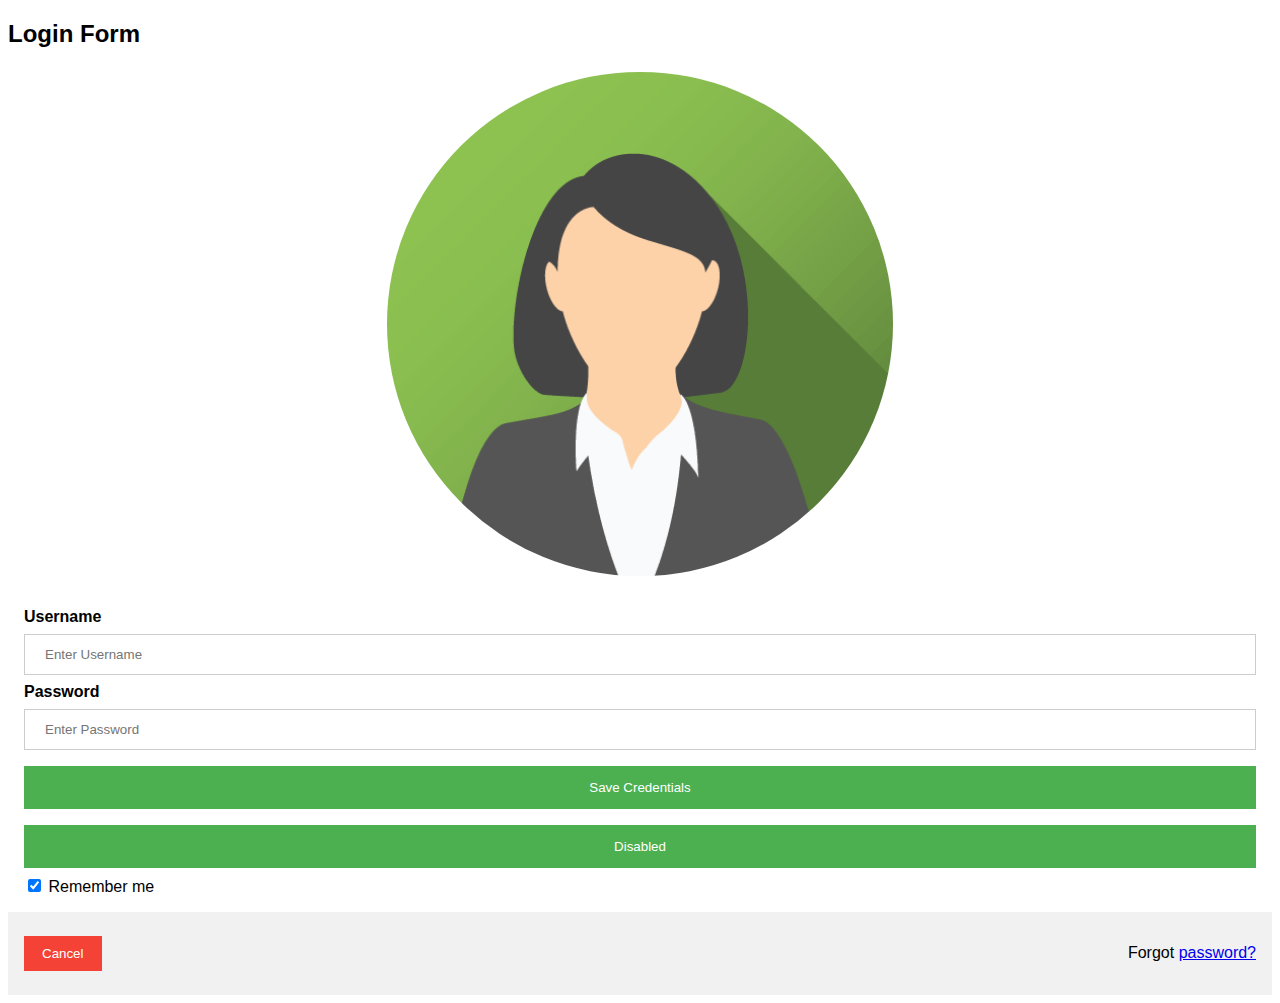
==== popup.html @ f2ef3745 "initial commit" ====
<!DOCTYPE html>
<html>
<head>

<script src="main.js"></script>

<meta name="viewport" content="width=device-width, initial-scale=1">
<style>
body {font-family: Arial, Helvetica, sans-serif;}
form {border: 3px solid #f1f1f1;}

input[type=text], input[type=password] {
  width: 100%;
  padding: 12px 20px;
  margin: 8px 0;
  display: inline-block;
  border: 1px solid #ccc;
  box-sizing: border-box;
}

button {
  background-color: #4CAF50;
  color: white;
  padding: 14px 20px;
  margin: 8px 0;
  border: none;
  cursor: pointer;
  width: 100%;
}

button:hover {
  opacity: 0.8;
}

.cancelbtn {
  width: auto;
  padding: 10px 18px;
  background-color: #f44336;
}

.imgcontainer {
  text-align: center;
  margin: 24px 0 12px 0;
}

img.avatar {
  width: 40%;
  border-radius: 50%;
}

.container {
  padding: 16px;
}

span.psw {
  float: right;
  padding-top: 16px;
}

/* Change styles for span and cancel button on extra small screens */
@media screen and (max-width: 300px) {
  span.psw {
     display: block;
     float: none;
  }
  .cancelbtn {
     width: 100%;
  }
}


.switch {
  position: relative;
  display: inline-block;
  width: 60px;
  height: 34px;
}

.switch input { 
  opacity: 0;
  width: 0;
  height: 0;
}

.slider {
  position: absolute;
  cursor: pointer;
  top: 0;
  left: 0;
  right: 0;
  bottom: 0;
  background-color: #ccc;
  -webkit-transition: .4s;
  transition: .4s;
}

.slider:before {
  position: absolute;
  content: "";
  height: 26px;
  width: 26px;
  left: 4px;
  bottom: 4px;
  background-color: white;
  -webkit-transition: .4s;
  transition: .4s;
}

input:checked + .slider {
  background-color: #2196F3;
}

input:focus + .slider {
  box-shadow: 0 0 1px #2196F3;
}

input:checked + .slider:before {
  -webkit-transform: translateX(26px);
  -ms-transform: translateX(26px);
  transform: translateX(26px);
}

/* Rounded sliders */
.slider.round {
  border-radius: 34px;
}

.slider.round:before {
  border-radius: 50%;
}

</style>
</head>

<body>

<h2>Login Form</h2>

  <div class="imgcontainer">
    <img src="img_avatar2.png" alt="Avatar" class="avatar">
  </div>

  <div class="container">
    <label for="uname"><b>Username</b></label>
    <input type="text" placeholder="Enter Username" id="username" required>

    <label for="psw"><b>Password</b></label>
    <input type="password" placeholder="Enter Password" id="password" required>
        
    <button  id="savebtn">Save Credentials</button>
    <button  id="togglebtn">Disabled</button>

    <label>
      <input type="checkbox" checked="checked" name="remember"> Remember me
    </label>
  </div>
  <div class="container" style="background-color:#f1f1f1">
    <button type="button" class="cancelbtn">Cancel</button>
    <span class="psw">Forgot <a href="#">password?</a></span>
  </div>

</label>
</body>
</html>
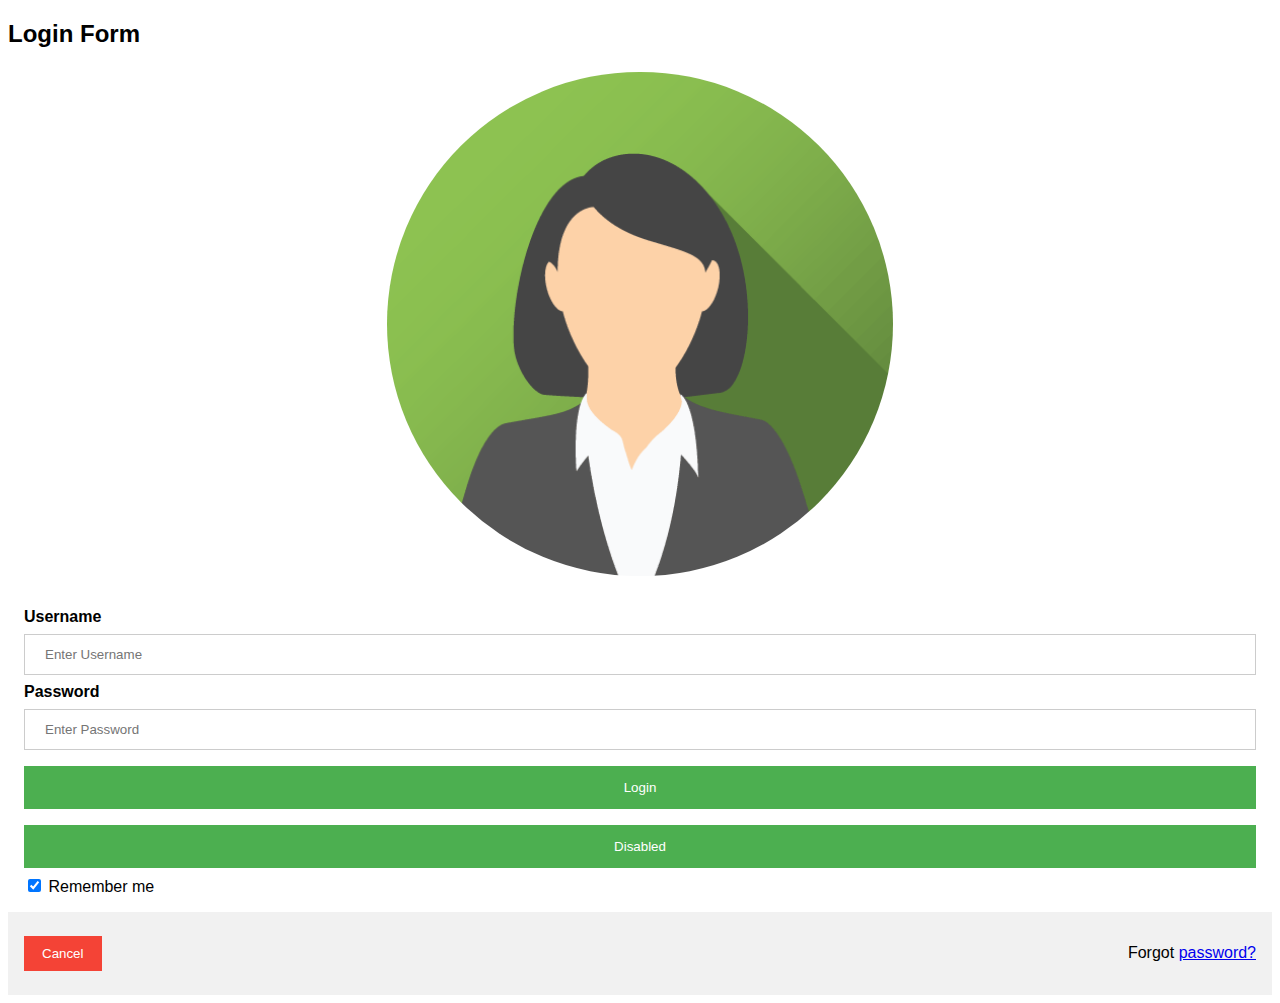
==== commit 91952820: "initial commit" ====
--- a/popup.html
+++ b/popup.html
@@ -147,7 +147,7 @@
     <label for="psw"><b>Password</b></label>
     <input type="password" placeholder="Enter Password" id="password" required>
         
-    <button  id="savebtn">Save Credentials</button>
+    <button  id="loginbtn">Login</button>
     <button  id="togglebtn">Disabled</button>
 
     <label>
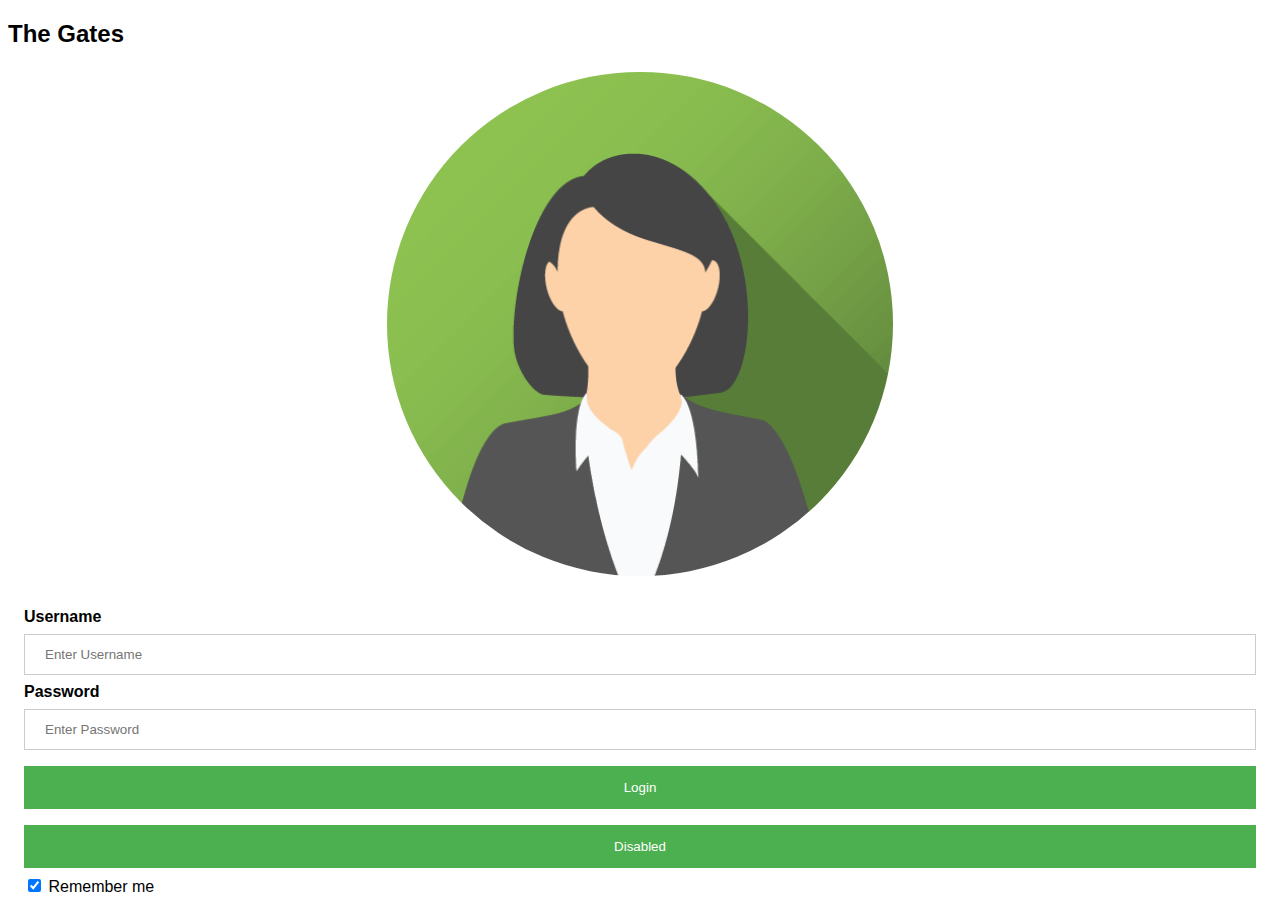
==== commit 9c4db28f: "Resize popup window size" ====
--- a/popup.html
+++ b/popup.html
@@ -2,163 +2,172 @@
 <html>
 <head>
 
-<script src="main.js"></script>
 
-<meta name="viewport" content="width=device-width, initial-scale=1">
-<style>
-body {font-family: Arial, Helvetica, sans-serif;}
-form {border: 3px solid #f1f1f1;}
+    <script src="main.js"></script>
 
-input[type=text], input[type=password] {
-  width: 100%;
-  padding: 12px 20px;
-  margin: 8px 0;
-  display: inline-block;
-  border: 1px solid #ccc;
-  box-sizing: border-box;
-}
-
-button {
-  background-color: #4CAF50;
-  color: white;
-  padding: 14px 20px;
-  margin: 8px 0;
-  border: none;
-  cursor: pointer;
-  width: 100%;
-}
-
-button:hover {
-  opacity: 0.8;
-}
-
-.cancelbtn {
-  width: auto;
-  padding: 10px 18px;
-  background-color: #f44336;
-}
-
-.imgcontainer {
-  text-align: center;
-  margin: 24px 0 12px 0;
-}
-
-img.avatar {
-  width: 40%;
-  border-radius: 50%;
-}
-
-.container {
-  padding: 16px;
-}
-
-span.psw {
-  float: right;
-  padding-top: 16px;
-}
-
-/* Change styles for span and cancel button on extra small screens */
-@media screen and (max-width: 300px) {
-  span.psw {
-     display: block;
-     float: none;
-  }
-  .cancelbtn {
-     width: 100%;
-  }
-}
+    <meta name="viewport" content="width=device-width, initial-scale=1">
+    <style>
 
 
-.switch {
-  position: relative;
-  display: inline-block;
-  width: 60px;
-  height: 34px;
-}
+        form {
+            border: 3px solid #f1f1f1;
+        }
 
-.switch input { 
-  opacity: 0;
-  width: 0;
-  height: 0;
-}
+        body {
+            min-width: 500px; /* your desired width */
+            max-width: 100%;
+            position: relative;
+            vertical-align: middle;
+            font-family: Arial, Helvetica, sans-serif;
 
-.slider {
-  position: absolute;
-  cursor: pointer;
-  top: 0;
-  left: 0;
-  right: 0;
-  bottom: 0;
-  background-color: #ccc;
-  -webkit-transition: .4s;
-  transition: .4s;
-}
+        }
 
-.slider:before {
-  position: absolute;
-  content: "";
-  height: 26px;
-  width: 26px;
-  left: 4px;
-  bottom: 4px;
-  background-color: white;
-  -webkit-transition: .4s;
-  transition: .4s;
-}
+        input[type=text], input[type=password] {
+            width: 100%;
+            padding: 12px 20px;
+            margin: 8px 0;
+            display: inline-block;
+            border: 1px solid #ccc;
+            box-sizing: border-box;
+        }
 
-input:checked + .slider {
-  background-color: #2196F3;
-}
+        button {
+            background-color: #4CAF50;
+            color: white;
+            padding: 14px 20px;
+            margin: 8px 0;
+            border: none;
+            cursor: pointer;
+            width: 100%;
+        }
 
-input:focus + .slider {
-  box-shadow: 0 0 1px #2196F3;
-}
+        button:hover {
+            opacity: 0.8;
+        }
 
-input:checked + .slider:before {
-  -webkit-transform: translateX(26px);
-  -ms-transform: translateX(26px);
-  transform: translateX(26px);
-}
+        .cancelbtn {
+            width: auto;
+            padding: 10px 18px;
+            background-color: #f44336;
+        }
 
-/* Rounded sliders */
-.slider.round {
-  border-radius: 34px;
-}
+        .imgcontainer {
+            text-align: center;
+            margin: 24px 0 12px 0;
+        }
 
-.slider.round:before {
-  border-radius: 50%;
-}
+        img.avatar {
+            width: 40%;
+            border-radius: 50%;
+        }
 
-</style>
+        .container {
+            padding: 16px;
+        }
+
+        span.psw {
+            float: right;
+            padding-top: 16px;
+        }
+
+        /* Change styles for span and cancel button on extra small screens */
+        @media screen and (max-width: 300px) {
+            span.psw {
+                display: block;
+                float: none;
+            }
+
+            .cancelbtn {
+                width: 100%;
+            }
+        }
+
+
+        .switch {
+            position: relative;
+            display: inline-block;
+            width: 60px;
+            height: 34px;
+        }
+
+        .switch input {
+            opacity: 0;
+            width: 0;
+            height: 0;
+        }
+
+        .slider {
+            position: absolute;
+            cursor: pointer;
+            top: 0;
+            left: 0;
+            right: 0;
+            bottom: 0;
+            background-color: #ccc;
+            -webkit-transition: .4s;
+            transition: .4s;
+        }
+
+        .slider:before {
+            position: absolute;
+            content: "";
+            height: 26px;
+            width: 26px;
+            left: 4px;
+            bottom: 4px;
+            background-color: white;
+            -webkit-transition: .4s;
+            transition: .4s;
+        }
+
+        input:checked + .slider {
+            background-color: #2196F3;
+        }
+
+        input:focus + .slider {
+            box-shadow: 0 0 1px #2196F3;
+        }
+
+        input:checked + .slider:before {
+            -webkit-transform: translateX(26px);
+            -ms-transform: translateX(26px);
+            transform: translateX(26px);
+        }
+
+        /* Rounded sliders */
+        .slider.round {
+            border-radius: 34px;
+        }
+
+        .slider.round:before {
+            border-radius: 50%;
+        }
+
+    </style>
 </head>
 
 <body>
 
-<h2>Login Form</h2>
+<h2>The Gates </h2>
 
-  <div class="imgcontainer">
+<div class="imgcontainer">
     <img src="img_avatar2.png" alt="Avatar" class="avatar">
-  </div>
+</div>
 
-  <div class="container">
+<div class="container">
     <label for="uname"><b>Username</b></label>
     <input type="text" placeholder="Enter Username" id="username" required>
 
     <label for="psw"><b>Password</b></label>
     <input type="password" placeholder="Enter Password" id="password" required>
-        
-    <button  id="loginbtn">Login</button>
-    <button  id="togglebtn">Disabled</button>
+
+    <button id="loginbtn">Login</button>
+    <button id="togglebtn">Disabled</button>
 
     <label>
-      <input type="checkbox" checked="checked" name="remember"> Remember me
+        <input type="checkbox" checked="checked" name="remember"> Remember me
     </label>
-  </div>
-  <div class="container" style="background-color:#f1f1f1">
-    <button type="button" class="cancelbtn">Cancel</button>
-    <span class="psw">Forgot <a href="#">password?</a></span>
-  </div>
-
+</div>
 </label>
 </body>
 </html>
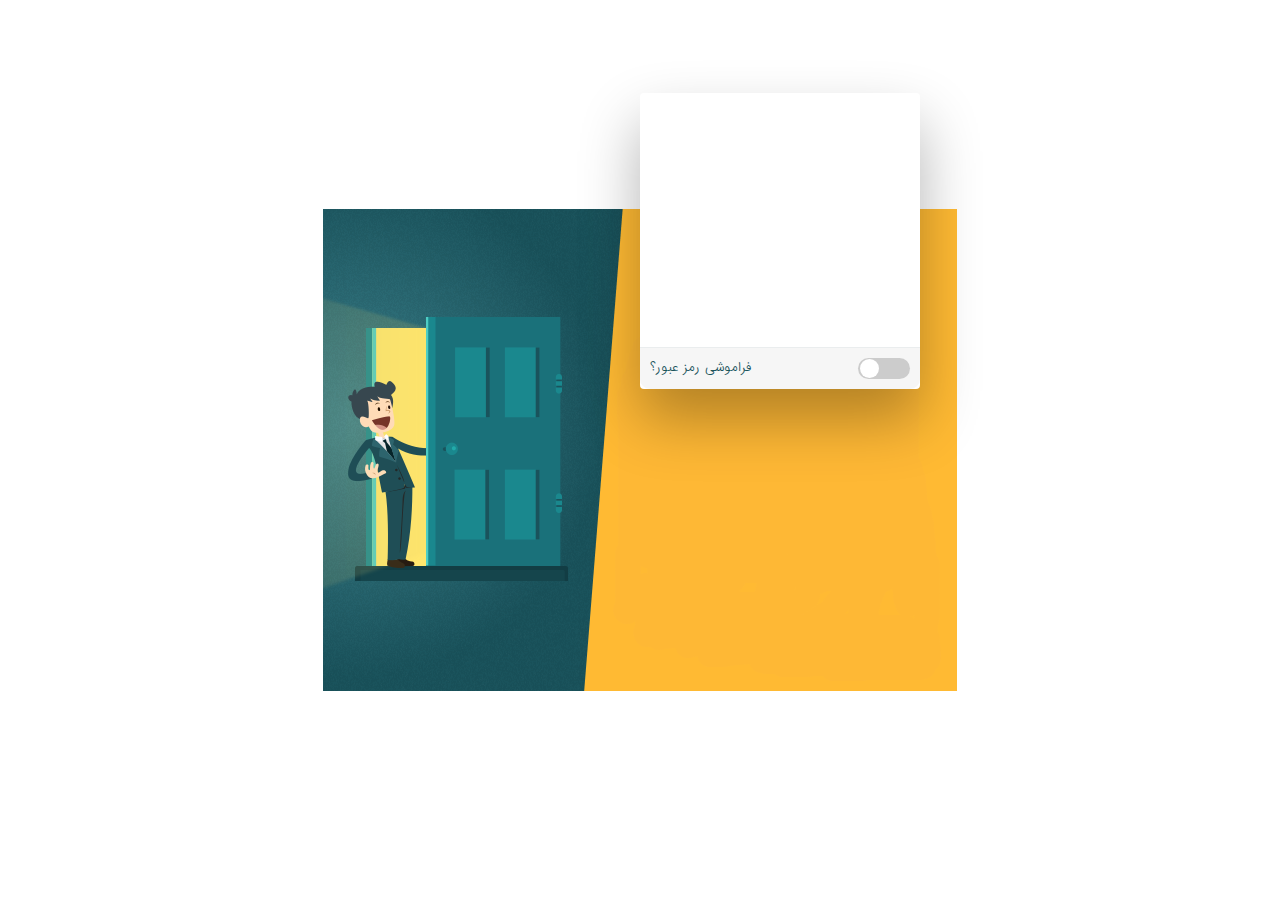
==== commit 00491784: "correct background and script for new-ui" ====
--- a/popup.html
+++ b/popup.html
@@ -1,175 +1,39 @@
-<!DOCTYPE html>
-<html>
+<html lang="en">
+
 <head>
+  <meta charset="utf-8">
+  <link rel="stylesheet" type="text/css" href="./assets/css/styles.css">
+  <script src="./assets/scripts/main.js"></script>
 
-
-    <script src="main.js"></script>
-
-    <meta name="viewport" content="width=device-width, initial-scale=1">
-    <style>
-
-
-        form {
-            border: 3px solid #f1f1f1;
-        }
-
-        body {
-            min-width: 500px; /* your desired width */
-            max-width: 100%;
-            position: relative;
-            vertical-align: middle;
-            font-family: Arial, Helvetica, sans-serif;
-
-        }
-
-        input[type=text], input[type=password] {
-            width: 100%;
-            padding: 12px 20px;
-            margin: 8px 0;
-            display: inline-block;
-            border: 1px solid #ccc;
-            box-sizing: border-box;
-        }
-
-        button {
-            background-color: #4CAF50;
-            color: white;
-            padding: 14px 20px;
-            margin: 8px 0;
-            border: none;
-            cursor: pointer;
-            width: 100%;
-        }
-
-        button:hover {
-            opacity: 0.8;
-        }
-
-        .cancelbtn {
-            width: auto;
-            padding: 10px 18px;
-            background-color: #f44336;
-        }
-
-        .imgcontainer {
-            text-align: center;
-            margin: 24px 0 12px 0;
-        }
-
-        img.avatar {
-            width: 40%;
-            border-radius: 50%;
-        }
-
-        .container {
-            padding: 16px;
-        }
-
-        span.psw {
-            float: right;
-            padding-top: 16px;
-        }
-
-        /* Change styles for span and cancel button on extra small screens */
-        @media screen and (max-width: 300px) {
-            span.psw {
-                display: block;
-                float: none;
-            }
-
-            .cancelbtn {
-                width: 100%;
-            }
-        }
-
-
-        .switch {
-            position: relative;
-            display: inline-block;
-            width: 60px;
-            height: 34px;
-        }
-
-        .switch input {
-            opacity: 0;
-            width: 0;
-            height: 0;
-        }
-
-        .slider {
-            position: absolute;
-            cursor: pointer;
-            top: 0;
-            left: 0;
-            right: 0;
-            bottom: 0;
-            background-color: #ccc;
-            -webkit-transition: .4s;
-            transition: .4s;
-        }
-
-        .slider:before {
-            position: absolute;
-            content: "";
-            height: 26px;
-            width: 26px;
-            left: 4px;
-            bottom: 4px;
-            background-color: white;
-            -webkit-transition: .4s;
-            transition: .4s;
-        }
-
-        input:checked + .slider {
-            background-color: #2196F3;
-        }
-
-        input:focus + .slider {
-            box-shadow: 0 0 1px #2196F3;
-        }
-
-        input:checked + .slider:before {
-            -webkit-transform: translateX(26px);
-            -ms-transform: translateX(26px);
-            transform: translateX(26px);
-        }
-
-        /* Rounded sliders */
-        .slider.round {
-            border-radius: 34px;
-        }
-
-        .slider.round:before {
-            border-radius: 50%;
-        }
-
-    </style>
+  <meta name="viewport" content="width=device-width, initial-scale=1">
 </head>
 
 <body>
+  <div class="wrapper fadeInDown">
+    <div id="formContent">
+      <!-- Tabs Titles -->
 
-<h2>The Gates </h2>
+      <!-- Icon -->
 
-<div class="imgcontainer">
-    <img src="img_avatar2.png" alt="Avatar" class="avatar">
-</div>
 
-<div class="container">
-    <label for="uname"><b>Username</b></label>
-    <input type="text" placeholder="Enter Username" id="username" required>
+      <!-- Login Form -->
+      <!-- <form> -->
+      <input type="text" id="username" class="fadeIn second" name="username" placeholder="نام کاربری">
+      <input type="password" id="password" class="fadeIn third" name="password" placeholder="رمز عبور">
+      <input type="submit" class="fadeIn fourth" value="ورود" id="loginbtn">
+      <!-- </form> -->
 
-    <label for="psw"><b>Password</b></label>
-    <input type="password" placeholder="Enter Password" id="password" required>
+      <!-- Remind Passowrd -->
+      <div id="formFooter">
+        <a class="underlineHover" href="#">فراموشی رمز عبور؟</a>
+        <label class="switch">
+          <input type="checkbox" id="togglebtn">
+          <span class="slider round"></span>
+        </label>
+      </div>
 
-    <button id="loginbtn">Login</button>
-    <button id="togglebtn">Disabled</button>
+    </div>
+  </div>
+</body>
 
-    <label>
-        <input type="checkbox" checked="checked" name="remember"> Remember me
-    </label>
-</div>
-</label>
-</body>
-</html>
- 
-
+</html>--- a/assets/css/styles.css
+++ b/assets/css/styles.css
@@ -0,0 +1,340 @@
+@font-face {
+  font-family: 'IRANSANS';
+  src: url('../font/IRANSans-Light-web.woff') format('woff');
+}
+:root{
+    --green: #1A545C;
+    --fontfamily: "IRANSANS";
+}
+/*****************************************************/
+body{
+    padding: 0;
+    margin: 0;
+    overflow: hidden;
+    background-color: #fff;
+    font-family: var(--fontfamily);
+    font-size: 12px;
+    overflow: hidden;
+    background-image: url(../images/login-bg.png);
+    background-position: center;
+    background-repeat: no-repeat;
+}
+
+/* STRUCTURE */
+
+.wrapper {
+    display: flex;
+    align-items: center;
+    flex-direction: column; 
+    justify-content: center;
+    width: 634px;
+    height: 482px;
+  }
+  
+  #formContent {
+    -webkit-border-radius: 10px 10px 10px 10px;
+    border-radius: 4px;
+    background: #fff;
+    padding: 10px 0 0;
+    width: 100%;
+    max-width: 280px;
+    position: relative;
+    -webkit-box-shadow: 0 30px 60px 0 rgba(0,0,0,0.3);
+    box-shadow: 0 30px 60px 0 rgba(0,0,0,0.3);
+    text-align: center;
+    position: absolute;
+    left: 50%;
+  }
+  #formContent form{
+
+    padding: 15px;
+  }
+  
+  #formFooter {
+    background-color: #f6f6f6;
+    border-top: 1px solid #1a545c0d;
+    padding: 10px;
+    text-align: center;
+    -webkit-border-radius: 0 0 10px 10px;
+    border-radius: 0 0 10px 10px;
+    display: flex;
+    justify-content: space-between;
+    align-items: center;
+  }
+  
+  
+  
+  /* TABS */
+  
+  h2.inactive {
+    color: #cccccc;
+  }
+  
+  h2.active {
+    color: #0d0d0d;
+    border-bottom: 2px solid #5fbae9;
+  }
+  
+  
+  
+  /* FORM TYPOGRAPHY*/
+  
+  input[type=button], input[type=submit], input[type=reset]  {
+    font-family: var(--fontfamily);
+    background-color: var(--green);
+    border: none;
+    color: white;
+    padding: 15px;
+    text-align: center;
+    text-decoration: none;
+    display: inline-block;
+    text-transform: uppercase;
+    font-size: 13px;
+    -webkit-box-shadow: 0 10px 30px 0 rgba(95,186,233,0.4);
+    box-shadow: 0 10px 30px 0 rgba(95,186,233,0.4);
+    -webkit-border-radius: 5px 5px 5px 5px;
+    border-radius: 5px 5px 5px 5px;
+    margin: 30px 0;
+    -webkit-transition: all 0.3s ease-in-out;
+    -moz-transition: all 0.3s ease-in-out;
+    -ms-transition: all 0.3s ease-in-out;
+    -o-transition: all 0.3s ease-in-out;
+    transition: all 0.3s ease-in-out;
+    width: 85%;
+  }
+  
+  input[type=button]:hover, input[type=submit]:hover, input[type=reset]:hover  {
+    background-color: #17464c;
+  }
+  
+  input[type=button]:active, input[type=submit]:active, input[type=reset]:active  {
+    -moz-transform: scale(0.95);
+    -webkit-transform: scale(0.95);
+    -o-transform: scale(0.95);
+    -ms-transform: scale(0.95);
+    transform: scale(0.95);
+  }
+  
+  input[type=text], input[type=password] {
+    font-family: var(--fontfamily);
+    background-color: #f6f6f6;
+    border: none;
+    color: #536B88;
+    padding: 15px;
+    text-align: center;
+    text-decoration: none;
+    display: inline-block;
+    font-size: 13px;
+    margin: 5px 0;
+    width: 85%;
+    border: 2px solid #f6f6f6;
+    -webkit-transition: all 0.5s ease-in-out;
+    -moz-transition: all 0.5s ease-in-out;
+    -ms-transition: all 0.5s ease-in-out;
+    -o-transition: all 0.5s ease-in-out;
+    transition: all 0.5s ease-in-out;
+    -webkit-border-radius: 5px 5px 5px 5px;
+    border-radius: 5px 5px 5px 5px;
+  }
+  
+  input[type=text]:focus {
+    background-color: #fff;
+    border-bottom: 2px solid var(--green);
+  }
+  
+  input[type=text]:placeholder {
+    color: #cccccc;
+  }
+  
+  
+  
+  /* ANIMATIONS */
+  
+  /* Simple CSS3 Fade-in-down Animation */
+  .fadeInDown {
+    -webkit-animation-name: fadeInDown;
+    animation-name: fadeInDown;
+    -webkit-animation-duration: 1s;
+    animation-duration: 1s;
+    -webkit-animation-fill-mode: both;
+    animation-fill-mode: both;
+  }
+  
+  @-webkit-keyframes fadeInDown {
+    0% {
+      opacity: 0;
+      -webkit-transform: translate3d(0, -100%, 0);
+      transform: translate3d(0, -100%, 0);
+    }
+    100% {
+      opacity: 1;
+      -webkit-transform: none;
+      transform: none;
+    }
+  }
+  
+  @keyframes fadeInDown {
+    0% {
+      opacity: 0;
+      -webkit-transform: translate3d(0, -100%, 0);
+      transform: translate3d(0, -100%, 0);
+    }
+    100% {
+      opacity: 1;
+      -webkit-transform: none;
+      transform: none;
+    }
+  }
+  
+  /* Simple CSS3 Fade-in Animation */
+  @-webkit-keyframes fadeIn { from { opacity:0; } to { opacity:1; } }
+  @-moz-keyframes fadeIn { from { opacity:0; } to { opacity:1; } }
+  @keyframes fadeIn { from { opacity:0; } to { opacity:1; } }
+  
+  .fadeIn {
+    opacity:0;
+    -webkit-animation:fadeIn ease-in 1;
+    -moz-animation:fadeIn ease-in 1;
+    animation:fadeIn ease-in 1;
+  
+    -webkit-animation-fill-mode:forwards;
+    -moz-animation-fill-mode:forwards;
+    animation-fill-mode:forwards;
+  
+    -webkit-animation-duration:1s;
+    -moz-animation-duration:1s;
+    animation-duration:1s;
+  }
+  
+  .fadeIn.first {
+    -webkit-animation-delay: 0.4s;
+    -moz-animation-delay: 0.4s;
+    animation-delay: 0.4s;
+  }
+  
+  .fadeIn.second {
+    -webkit-animation-delay: 0.6s;
+    -moz-animation-delay: 0.6s;
+    animation-delay: 0.6s;
+  }
+  
+  .fadeIn.third {
+    -webkit-animation-delay: 0.8s;
+    -moz-animation-delay: 0.8s;
+    animation-delay: 0.8s;
+  }
+  
+  .fadeIn.fourth {
+    -webkit-animation-delay: 1s;
+    -moz-animation-delay: 1s;
+    animation-delay: 1s;
+  }
+  
+  /* Simple CSS3 Fade-in Animation */
+  .underlineHover:after {
+    display: block;
+    left: 0;
+    bottom: -10px;
+    width: 0;
+    height: 2px;
+    background-color: var(--green);
+    content: "";
+    transition: width 0.2s;
+  }
+  
+  .underlineHover:hover {
+    color: var(--green);
+  }
+  
+  .underlineHover:hover:after{
+    width: 100%;
+  }
+  
+  /* SWITCH */
+  .switch {
+    position: relative;
+    display: inline-block;
+    width: 52px;
+    height: 21px;
+  }
+  
+  .switch input { 
+    opacity: 0;
+    width: 0;
+    height: 0;
+  }
+  
+  .slider {
+    position: absolute;
+    cursor: pointer;
+    top: 0;
+    left: 0;
+    right: 0;
+    bottom: 0;
+    background-color: #ccc;
+    -webkit-transition: .4s;
+    transition: .4s;
+  }
+  
+  .slider:before {
+    position: absolute;
+    content: "";
+    height: 19px;
+    width: 19px;
+    left: 2px;
+    bottom: 1px;
+    background-color: white;
+    -webkit-transition: .4s;
+    transition: .4s;
+  }
+  
+  input:checked + .slider {
+    background-color: #607D8B;
+  }
+  
+  input:focus + .slider {
+    box-shadow: 0 0 1px #607D8B;
+  }
+  
+  input:checked + .slider:before {
+    -webkit-transform: translateX(30px);
+    -ms-transform: translateX(30px);
+    transform: translateX(30px);
+  }
+  
+  /* Rounded sliders */
+  .slider.round {
+    border-radius: 34px;
+  }
+  
+  .slider.round:before {
+    border-radius: 50%;
+  }
+  
+  /* OTHERS */
+  
+  *:focus {
+      outline: none;
+  } 
+  a {
+    color: var(--green);
+    display:inline-block;
+    text-decoration: none;
+    font-weight: 400;
+  }
+  
+  h2 {
+    text-align: center;
+    font-size: 16px;
+    font-weight: 600;
+    text-transform: uppercase;
+    display:inline-block;
+    margin: 40px 8px 10px 8px; 
+    color: #cccccc;
+  }
+  
+  
+  #icon {
+    width:60%;
+  }
+  